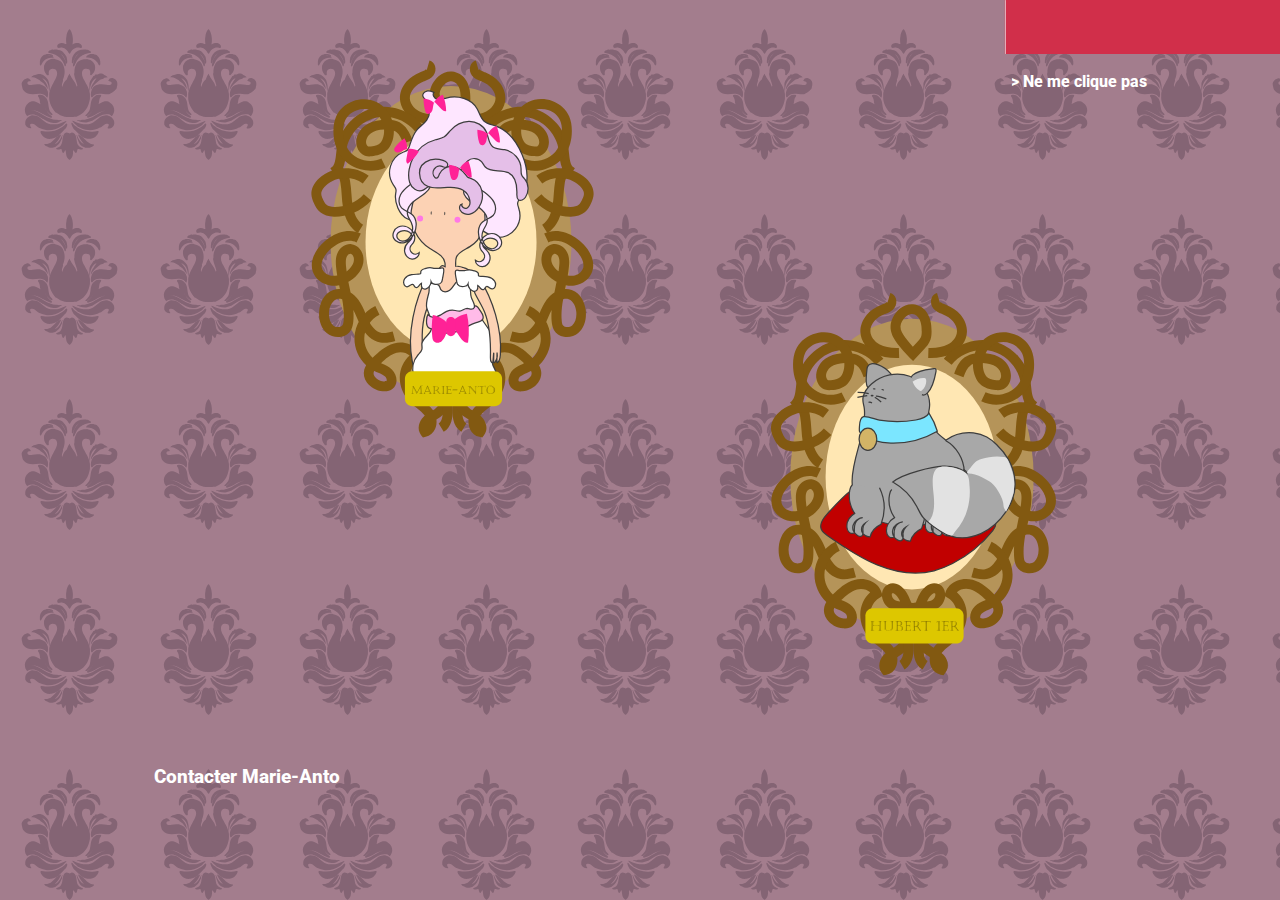
==== exemple-2.html @ c9fb5139 "--all" ====
<!DOCTYPE html>
<html lang="fr">
<head>
    <meta charset="UTF-8">
    
    <meta name="viewport" content="width=device-width, initial-scale=1.0">

    <link rel="preconnect" href="https://fonts.googleapis.com">
    <link rel="preconnect" href="https://fonts.gstatic.com" crossorigin>
    <link href="https://fonts.googleapis.com/css2?family=Roboto:wght@300;400;500;700&display=swap" rel="stylesheet"> 


    <link rel="stylesheet" href="assets/css/style-exemple-2.css">


    <title>Ecouteurs d'événements | Events Listener</title>


</head>



<body>

<img id="marieanto" onmouseover="moustache()" src="assets/images/marieanto.svg" alt="Marie-Anto est dans la place"> <!--événement (méthode rapide) de passage de souris (onmouseover) | magie ! la moustache apparaît au passage de notre souris-->
<img id="stache" src="assets/images/moustache.svg" alt="go be mustache">
<img id="hubert" src="assets/images/hubert.svg" alt="The king of cat">


<a href="#" onclick="overlay()">Contacter Marie-Anto</a> <!--Le onClick vient récupérer la fonction paramétrée-->

<audio id="sound" controls>
    <source src="./assets/Angry-cat-sound-effect.mp3" type="audio/mpeg"><!--juste pour faire joli et parce-que Hubert tenait à s'exprimer-->
</audio>
<a id="nepascliquer" href="https://en.wikipedia.org/wiki/Ada_Lovelace" target="_blank"> > Ne me clique pas</a><!--Un lien dont on peut bloquer le comportement-->


 <!-- On s'amuse avec un overlay | Formulaire -->
 <div id="formulaire" class="overlay">

    
    <!-- Contenu de l'overlay -->

    <div class="overlay-content">

        <div id="contact">
        <p>Viens te faire inviter chez Marie-Anto !</p>
        <p id="x" onclick="closeOverlay()">X</p>


        <label>Quel est ton nom ?
            <input id="name" type="text">
            </label>

            <label>Que veux-tu avec ton thé?
                <select id="goodie">
                    <option value="rien">Rien</option>
                    <option value="nuts">Des cacahuètes</option>
                    <option value="cupcake">Un cupcake</option>
                </select>
                </label>

                <button id="button" type="button">Invite-moi, s'teup' !</button>
                <div id="message"></div>
            </div>
    </div>
  
  </div>
  
  



<!--Encore un script à mettre dans un fichier JS-->

<script>
// Le onClick sur le portrait de Hubert The Cat (méthode de warriors)
var clickHubert = document.getElementById("hubert");       //On store/sélectionne un élément pour y caser un futur événement
var onClick = function() {                                 // On définit la fonction qui va enclencher l'événement (ici, l'image change)
    clickHubert.src="./assets/images/hubert-onclick.svg";
}
clickHubert.addEventListener("click", onClick);            //click=correspond à l'événement natif choisi + onClick=notre événement attaché
//Le addEventListener (écouteur d'événement) déclenche ce que l'on souhaite



// Marie-Anto se laisse pousser la moustache
function moustache() {
    var moustache = document.getElementById("stache");
    moustache.style.display = "block";                      //Il est possible d'attacher directement un événement sur l'élement html (voir plus haut)
}



//La partie formulaire ! Intéragissons...avec le bouton
var button = document.getElementById("button");                 //Jusque là tout baigne, on vient comme d'hab' récupérer l'élément visé

var onButtonClick = function() {
    var name = document.getElementById("name").value;           //Ok, là ça se corse un peu...en fait, c'est juste des conditions qui viennent agrémenter
    var goodie = document.getElementById("goodie").value;
    var choix;
    if (goodie === "rien") {
        choix = "T'as aucune personnalité " + name;
    } else if (goodie === "nuts") {
        choix = "Désolée, " + name + " , je suis allergique !";
    } else {
        choix = "Pas de chance, " + name + " , j'ai que des macarons !";
    }
    document.getElementById("message").textContent += choix;  
  };

  button.addEventListener("click", onButtonClick);             //On retrouve notre bon vieux "click" natif + la fonction paramétrée






  //Et si on avait le pouvoir d'empêcher certaines actions ? Hop, empêchons de cliquer par inadvertance...
  document.getElementById("nepascliquer").addEventListener("click", function(event){
  event.preventDefault()
  
}); //preventDefault() bloque les actions (utile pour celles par défaut que nous ne souhaitons pas pour les visiteurs...(car oui, la vérité est ailleurs)
    
  
         
            




////////////////////////
function overlay() {
  document.getElementById("formulaire").style.width = "100%";   //fonction pour ouvrir l'overlay quand on clique sur le lien
}


function closeOverlay() {
  document.getElementById("formulaire").style.width = "0%";    //fonction pour fermer l'overlay quand on clique sur X  
} 
</script>
    
</body>




</html>
---- assets/css/style-exemple-2.css ----
* {
    padding: 0;
    margin: 0;
    border: 0;
    font-size: 1em;
    font-family: 'Roboto', sans-serif;
    font-weight: 400;
    overflow: hidden;
    
   }


   body {
       background-color: rgb(163, 125, 141);
       background-image: url("../images/rococo.svg");
       background-repeat: repeat;
   }

   img {

    max-width: 23%;
    height: auto;
    position: absolute;
   }

   #stache {
       display: none;
       margin-top:33vh;
       margin-left: 67vh;
       z-index: 50;
       max-width: 5%;
       height: auto;
   }

  
   #marieanto {
       margin-top: 6vh;
       margin-left: 24vw;
      
      
   }

   #hubert {

    margin-top: 32vh;
    margin-left: 60vw;
    cursor: pointer;
    
   }

   a {
       text-decoration: none;
       color: white;
       font-weight: 800;
       font-size: 1.2em;
      transform: translateY(85vh);
       margin-left: 12vw;
       position: absolute;
   }




   #sound {
position: absolute;
transform: translateX(78.5vw);
background-color:rgb(209, 47, 74);
}


#nepascliquer {
    text-decoration: none;
    color: white;
    font-size: 1em;
    font-weight: 800;
    transform: translateX(67vw);
    margin-top: 8vh;
}


   /*Overlay*/

  .overlay {
   
    height: 100%;
    width: 0;
    position: fixed; 
    z-index: 1; 
    left: 0;
    top: 0;
    background-color: rgb(0,0,0); 
    background-color: rgba(0,0,0, 0.9); 
    overflow-x: hidden; 
    transition: 0.5s; 
    cursor: pointer;
  }
  
  
  .overlay-content {
    position: relative;
    top: 20%; 
    width: 100%; 
    margin-top: 10px;
  }

  /*Formulaire dans l'overlay*/

  #contact {
      width: 50%;
      margin-left: auto;
      margin-right: auto;
      text-align: left;
      color: white;
      white-space: pre-line;
      font-size: 1.2em;
  }

  #x {
      font-size: 3em;
      color:rosybrown;
      background-color:rgba(70, 51, 36, 0.9);
      padding: 0.5em 0.8em;
      border-radius: 0.3em;
      position: absolute;
      margin-left: 55vw;
      margin-top: -18vh;
  }

  #contact p {
      font-size: 2em;
  }

  input, #goodie {
      margin-top: 1.5vh;
      background-color:rgba(255, 255, 255, 0.2);
      outline: none;
      color:rgb(255, 195, 126);
      text-align: center;
        }


option {
    color: rgb(209, 47, 74);
}

button {
    background-color:rgb(209, 47, 74);
    color: white;
    font-weight: 800;
    padding: 1em 4em;
    text-align: center;
}


select {
    background-color:rgb(163, 125, 141);
}

select option {
    background-color:rgb(255, 195, 205);
}

#message {
    margin-top: 1em;
}
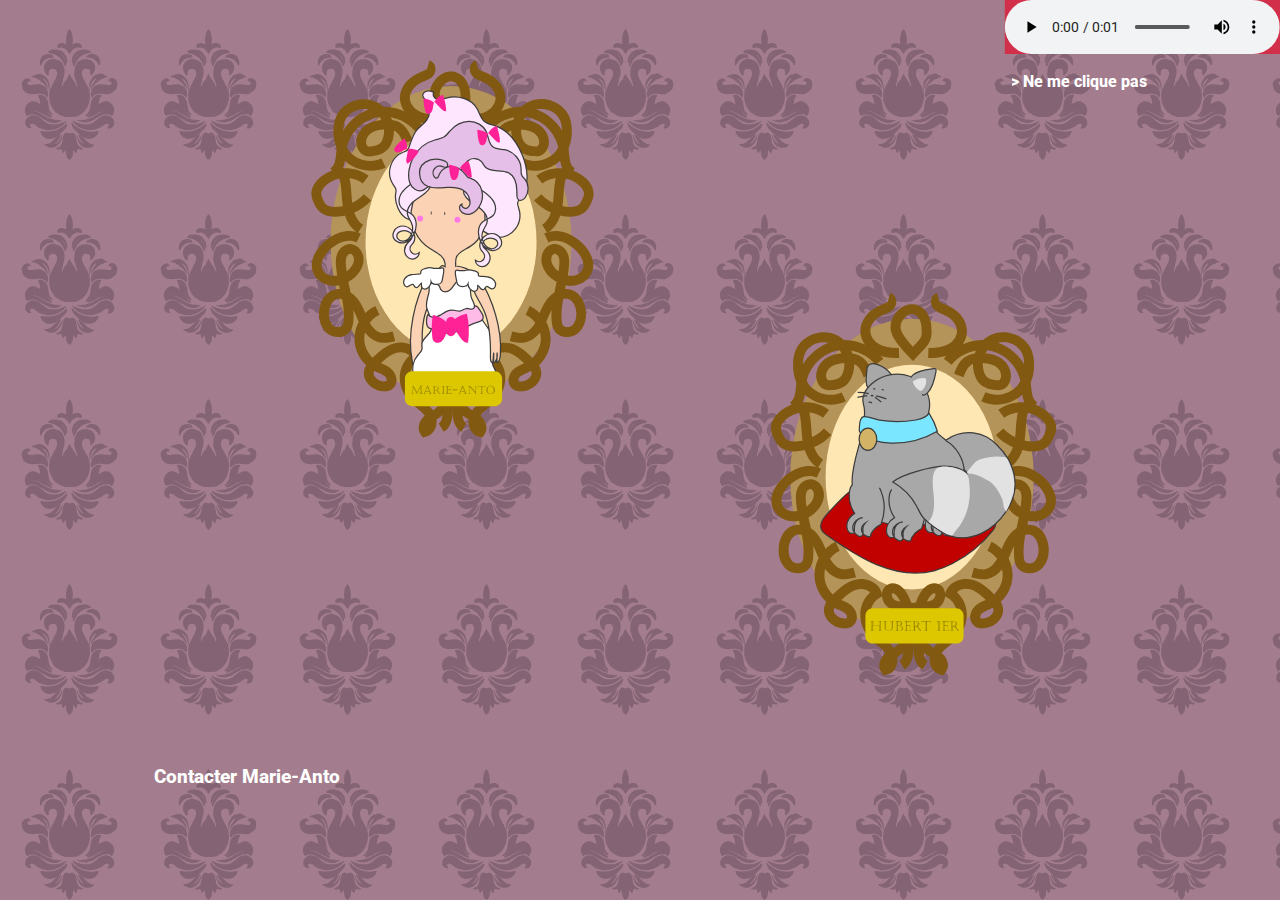
==== commit a5f8675c: "--all" ====
--- a/exemple-2.html
+++ b/exemple-2.html
@@ -9,6 +9,9 @@
     <link rel="preconnect" href="https://fonts.gstatic.com" crossorigin>
     <link href="https://fonts.googleapis.com/css2?family=Roboto:wght@300;400;500;700&display=swap" rel="stylesheet"> 
 
+    <script type='application/javascript' src='/path/to/fastclick.js'></script>
+
+    <link rel="stylesheet" href="assets/css/style-exemple-2-mobile.css">
 
     <link rel="stylesheet" href="assets/css/style-exemple-2.css">
 
@@ -138,6 +141,15 @@
 function closeOverlay() {
   document.getElementById("formulaire").style.width = "0%";    //fonction pour fermer l'overlay quand on clique sur X  
 } 
+
+
+/////////Fast Click
+if ('addEventListener' in document) {
+	document.addEventListener('DOMContentLoaded', function() {
+		FastClick.attach(document.body);
+	}, false);
+}
+
 </script>
     
 </body>
--- a/assets/css/style-exemple-2-mobile.css
+++ b/assets/css/style-exemple-2-mobile.css
@@ -0,0 +1,209 @@
+@media (max-width: 414px) {
+
+
+    * {
+        padding: 0;
+        margin: 0;
+        border: 0;
+        font-size: 1em;
+        font-family: 'Roboto', sans-serif;
+        font-weight: 400;
+        overflow: hidden;
+        
+       }
+    
+    
+       body {
+           background-color: rgb(163, 125, 141);
+           background-image: url("../images/rococo.svg");
+           background-repeat: repeat;
+       }
+    
+       img {
+    
+        max-width: 60%;
+        height: auto;
+        position: absolute;
+       }
+    
+       #stache {
+           display: none;
+           margin-top:33vh;
+           margin-left: 67vh;
+           z-index: 50;
+           max-width: 5%;
+           height: auto;
+       }
+    
+      
+       #marieanto {
+           margin-top: 10vh;
+           margin-left: 8vw;
+          
+          
+       }
+    
+       #hubert {
+    
+        margin-top: 52vh;
+        margin-left: 40vw;
+        max-width: 100%;
+        cursor: pointer;
+        
+       }
+    
+       a {
+           text-decoration: none;
+           color: white;
+           font-weight: 800;
+           font-size: 1.2em;
+          transform: translateY(85vh);
+           margin-left: 6vw;
+           margin-top: 8vh;
+           position: absolute;
+       }
+    
+    
+    
+    
+       #sound {
+    display: none;
+    }
+    
+    
+    #nepascliquer {
+        text-decoration: none;
+        color: white;
+        font-size: 1em;
+        font-weight: 800;
+        transform: translateX(17vw);
+        margin-top: 2vh;
+    }
+    
+    
+       /*Overlay*/
+    
+      .overlay {
+       
+        height: 100%;
+        width: 0;
+        position: fixed; 
+        z-index: 1; 
+        left: 0;
+        top: 0;
+        background-color: rgb(0,0,0); 
+        background-color: rgba(0,0,0, 0.9); 
+        overflow-x: hidden; 
+        transition: 0.5s; 
+        cursor: pointer;
+      }
+      
+      
+      .overlay-content {
+        position: relative;
+        top: 20%; 
+        width: 100%; 
+        margin-top: 10px;
+      }
+    
+      /*Formulaire dans l'overlay*/
+    
+      #contact {
+          width: 50%;
+          margin-left: auto;
+          margin-right: auto;
+          margin-top: -1vh;
+          text-align: left;
+          color: white;
+          white-space: pre-line;
+          font-size: 0.9em;
+      }
+    
+      #x {
+          font-size: 3em;
+          color:rosybrown;
+          background-color:rgba(70, 51, 36, 0.9);
+          padding: 0.5em 0.8em;
+          border-radius: 0.3em;
+          position: absolute;
+          margin-left: 55vw;
+          margin-top: -18vh;
+      }
+    
+      #contact p {
+          font-size: 2.1em;
+      }
+    
+      input, #goodie {
+          margin-top: 1.7vh;
+          background-color:rgba(255, 255, 255, 0.2);
+          outline: none;
+          color:rgb(255, 195, 126);
+          text-align: center;
+            }
+    
+    
+    option {
+        color: rgb(209, 47, 74);
+    }
+    
+    button {
+        background-color:rgb(209, 47, 74);
+        color: white;
+        font-weight: 800;
+        padding: 1em 4em;
+        text-align: center;
+    }
+    
+    
+    select {
+        background-color:rgb(163, 125, 141);
+    }
+    
+    select option {
+        background-color:rgb(255, 195, 205);
+    }
+    
+    #message {
+        margin-top: 1em;
+    }
+    
+
+
+
+
+
+
+
+
+
+
+
+
+
+
+
+
+
+
+
+
+
+
+
+
+
+
+
+
+
+
+
+
+
+
+
+
+
+
+}